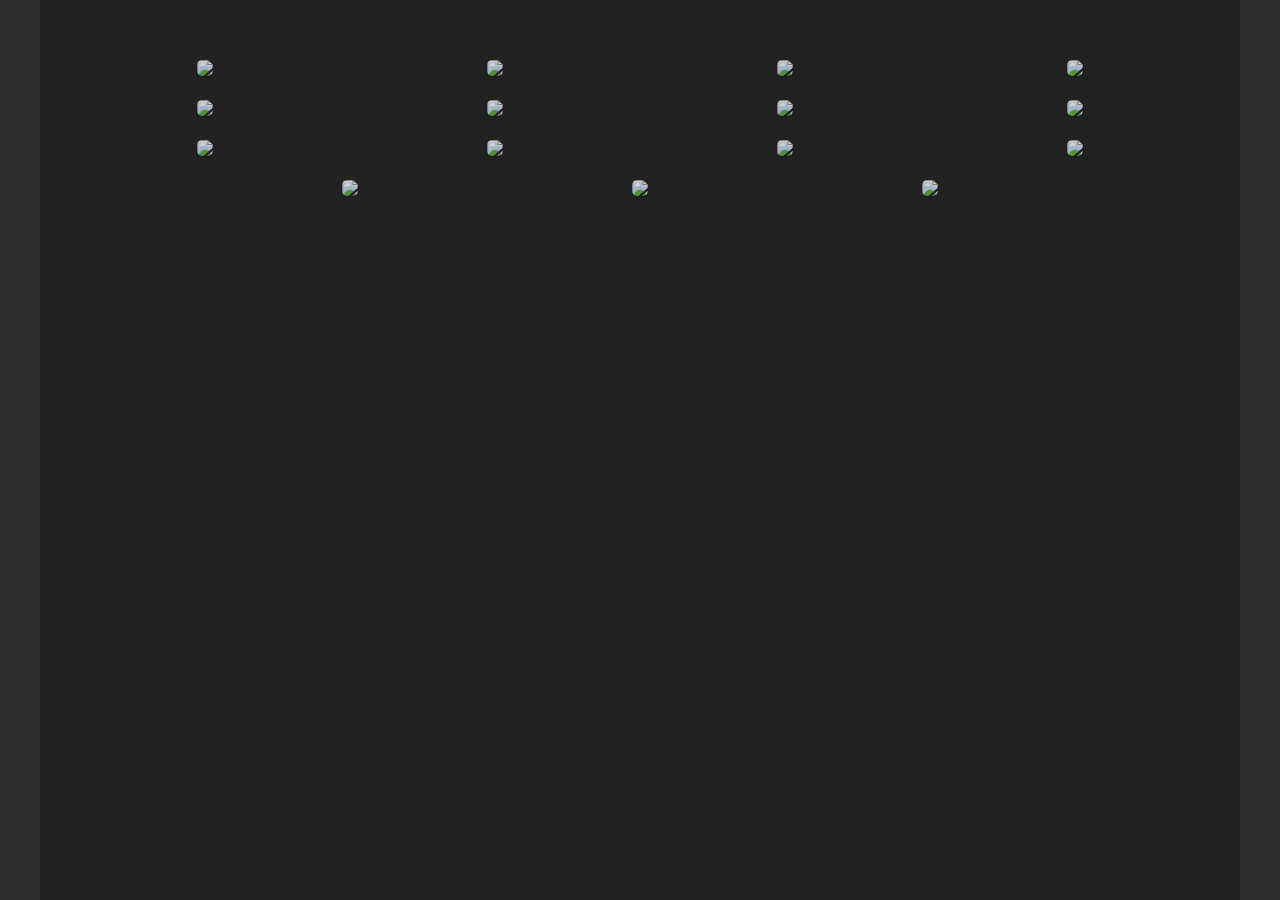
==== index.html @ e43fe4b5 "Ajuste index" ====
﻿<!DOCTYPE HTML>
<html lang="pt-br">
<head>
    <title>Komorebi - Anime List</title>

    <link rel="stylesheet" href="resources/stylesheet.css">
    <link rel="stylesheet" href="resources/modalBox.css">
    <link rel="stylesheet" href="resources/fonts.css">
    <script src="content/komorebi.js"></script>
    <script src="content/modalBox.js"></script>
</head>
<body>
    <div class="main-block centered not-growing-padding">
        <div id="animeList" class="list">
        </div>
    </div>

    <!-- Modal box -->
    <div class='modal' id='modal'>
        <div class='modalBox' id='modalBox'>
            <a class='close-modal' onclick='closeModal()'><svg viewBox='0 0 20 20'><path d='M15.898,4.045c-0.271-0.272-0.713-0.272-0.986,0l-4.71,4.711L5.493,4.045c-0.272-0.272-0.714-0.272-0.986,0s-0.272,0.714,0,0.986l4.709,4.711l-4.71,4.711c-0.272,0.271-0.272,0.713,0,0.986c0.136,0.136,0.314,0.203,0.492,0.203c0.179,0,0.357-0.067,0.493-0.203l4.711-4.711l4.71,4.711c0.137,0.136,0.314,0.203,0.494,0.203c0.178,0,0.355-0.067,0.492-0.203c0.273-0.273,0.273-0.715,0-0.986l-4.711-4.711l4.711-4.711C16.172,4.759,16.172,4.317,15.898,4.045z' fill='#FFFFFF' /></svg></a>
            <div class="iframe-container">
                <iframe id="iframeDetails">
                    <p>Your browser does not support iframes.</p>
                </iframe>
            </div>
        </div>
    </div>
    <script type="text/javascript">
        var modal = document.getElementById('modal');

        window.onclick = function (event) {
            if (event.target == modal) {
                closeModal();
            }
        }

        document.addEventListener('keydown', (e) => {
            if (e.keyCode == 27) {
                closeModal();
            }
        });
    </script>
    <!-- Modal box -->
    
    <script>
        window.onload = function () {
            appendChild('animeList', 15);
        }
    </script>
</body>
</html>
---- resources/stylesheet.css ----
﻿body {
    margin: 0px;
    background: #2B2B2B;
    font-family: 'Roboto';
}

::-webkit-scrollbar-thumb {
    background: #4A545E;
}
    
::-webkit-scrollbar {
    width: 10px;
    background: #1C1C1C;
}

.main-block {
    width: 100%;
    max-width: 1200px;
    background: rgba(0, 0, 0, 0.2);
    padding: 50px 20px;
    height: auto;
    min-height: 100vh;
}

.centered {
    margin-left: auto;
    margin-right: auto;
}

.not-growing-padding {
    -moz-box-sizing: border-box;
    -webkit-box-sizing: border-box;
    box-sizing: border-box;
}

button:focus, input:focus {
    outline: 0;
}

.transation-effect-1s {
    -webkit-transition: all 1s ease;
    -moz-transition: all 1s ease;
    -o-transition: all 1s ease;
    transition: all 1s ease;
}

.transation-effect-05s {
    -webkit-transition: all .5s ease;
    -moz-transition: all .5s ease;
    -o-transition: all .5s ease;
    transition: all .5s ease;
}

/* Anime List
--------------------------------*/

.list {
    display: flex;
    flex-wrap: wrap;
    justify-content: center;
}

    .list .list-item {
        width: 100%;
        max-width: 25%;
        padding: 10px;
    }

    .list:hover .anime-button {
        opacity: .2;
    }
    
    .list .anime-button {
        opacity: .8;
    }
    
    .list .anime-button:hover {
        opacity: 1;
    }
    
@media (max-width: 1100px) {

    .list .list-item {
        max-width: 33%;
    }
}

@media (max-width: 800px) {

    .list .list-item {
        max-width: 50%;
    }
}


@media (max-width: 450px) {
    .list {
        flex-flow: column nowrap;
    }
    
        .list .list-item {
            max-width: 100%;
        }
}

/* Anime Items
--------------------------------*/

.anime-button {
    display: block;
    background: transparent;
    border: none;
    font: inherit;
    padding: 0px;
    width: 100%;
}

.anime-button img {
    box-shadow: 0 1px 3px rgba(0,0,0,0.12), 0 1px 2px rgba(0,0,0,0.24);
    width: 100%;
    -webkit-border-radius: 5px;
    -moz-border-radius: 5px;
    border-radius: 5px;
}
    .anime-button:hover {
        cursor: pointer;
    }

    .anime-button:hover img {
        box-shadow: 0 14px 28px rgba(0,0,0,0.25), 0 5px 10px rgba(0,0,0,0.22);
        transform: scale(1.05, 1.05);
        -webkit-transform: scale(1.05, 1.05);
        -moz-transform: scale(1.05, 1.05);
        -o-transform: scale(1.05, 1.05);
        -ms-transform: scale(1.05, 1.05);
    }
---- resources/modalBox.css ----
﻿/* Modal
----------------------------- */
.modal {
    display: block;
    position: fixed;
    z-index: -1;
    padding-top: 100px;
    left: 0;
    top: 0;
    width: 100%;
    height: 100%;
    overflow: auto;
    opacity: 0;
    background-color: rgba(0, 0, 0, 0.6);
    -webkit-transition: all 0.5s ease-in-out;
    -moz-transition: all 0.5s ease-in-out;
    -o-transition: all 0.5s ease-in-out;
    transition: all 0.5s ease-in-out;
}

    .modal.ativo {
        opacity: 1;
        z-index: 1;
        -webkit-transition: all 0.5s ease-in-out;
        -moz-transition: all 0.5s ease-in-out;
        -o-transition: all 0.5s ease-in-out;
        transition: all 0.5s ease-in-out;
    }

.modalBox {
    background-color: #1C1C1C;
    display: block;
    opacity: 1;
    position: absolute;
    right: -900px;
    top: 0;
    width: 900px;
    padding: 50px 25px;
    overflow-y: auto;
    -moz-box-sizing: border-box;
    -webkit-box-sizing: border-box;
    box-sizing: border-box;
    -webkit-transition: all 0.5s ease-in-out;
    -moz-transition: all 0.5s ease-in-out;
    -o-transition: all 0.5s ease-in-out;
    transition: all 0.5s ease-in-out;
}

    .modalBox.ativo {
        right: 0%;
        -webkit-transition: all 1s ease-in-out;
        -moz-transition: all 1s ease-in-out;
        -o-transition: all 1s ease-in-out;
        transition: all 1s ease-in-out;
    }

.close-modal {
    position: absolute;
    cursor: pointer;
    top: 15px;
    right: 15px;
    opacity: 1;
}

    .close-modal svg {
        width: 1.75em;
        height: 1.75em;
    }

@media only screen and (max-width: 900px) {
    .modalBox {
        position: fixed;
        top: 0;
        left: 0;
        margin-top: 0px !important;
        margin-left: 0px !important;
        width: 100%;
        height: 100%;
        max-height: none;
        -webkit-overflow-scrolling: touch;
        padding: 50px 25px !important;
    }

    .iframe-container iframe {
        height: calc(100vh - 105px) !important;
    }
}


@media (max-width: 500px) {
    .modalBox.ativo {
        -webkit-transition: all 0.3s ease-in-out;
        -moz-transition: all 0.3s ease-in-out;
        -o-transition: all 0.3s ease-in-out;
        transition: all 0.3s ease-in-out;
    }
}

.iframe-container iframe {
    width: 100%;
    height: calc(100vh - 100px);
    border: 0;
    overflow-x: hidden;
}
---- resources/fonts.css ----
@font-face {
    font-family: 'Roboto';
    src: URL('fonts/Roboto.ttf') format('truetype');
}

@font-face {
    font-family: 'font-awesome';
    src: URL('fonts/font-awesome.otf') format('opentype');
}

@font-face {
    font-family: 'Montserrat';
    src: URL('fonts/Montserrat.ttf') format('truetype');
}
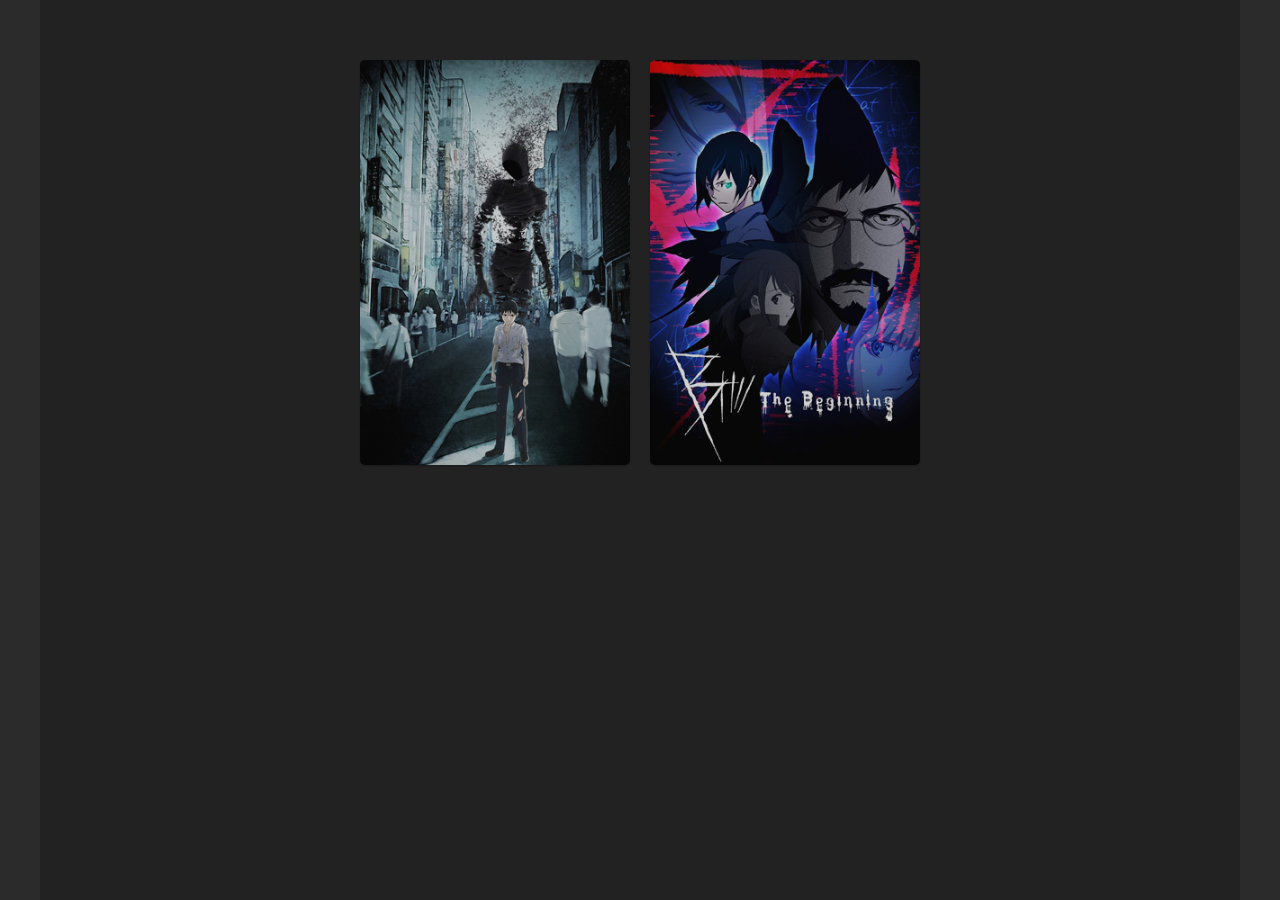
==== commit a81c41a2: "favicon" ====
--- a/index.html
+++ b/index.html
@@ -1,14 +1,17 @@
 ﻿<!DOCTYPE HTML>
 <html lang="pt-br">
+
 <head>
+    <meta charset="utf-8" />
     <title>Komorebi - Anime List</title>
 
+    <link rel="icon" href="resources/images/play-button.png">
     <link rel="stylesheet" href="resources/stylesheet.css">
     <link rel="stylesheet" href="resources/modalBox.css">
-    <link rel="stylesheet" href="resources/fonts.css">
     <script src="content/komorebi.js"></script>
     <script src="content/modalBox.js"></script>
 </head>
+
 <body>
     <div class="main-block centered not-growing-padding">
         <div id="animeList" class="list">
@@ -18,7 +21,10 @@
     <!-- Modal box -->
     <div class='modal' id='modal'>
         <div class='modalBox' id='modalBox'>
-            <a class='close-modal' onclick='closeModal()'><svg viewBox='0 0 20 20'><path d='M15.898,4.045c-0.271-0.272-0.713-0.272-0.986,0l-4.71,4.711L5.493,4.045c-0.272-0.272-0.714-0.272-0.986,0s-0.272,0.714,0,0.986l4.709,4.711l-4.71,4.711c-0.272,0.271-0.272,0.713,0,0.986c0.136,0.136,0.314,0.203,0.492,0.203c0.179,0,0.357-0.067,0.493-0.203l4.711-4.711l4.71,4.711c0.137,0.136,0.314,0.203,0.494,0.203c0.178,0,0.355-0.067,0.492-0.203c0.273-0.273,0.273-0.715,0-0.986l-4.711-4.711l4.711-4.711C16.172,4.759,16.172,4.317,15.898,4.045z' fill='#FFFFFF' /></svg></a>
+            <a class='close-modal' onclick='closeModal()'><svg viewBox='0 0 20 20'>
+                    <path
+                        d='M15.898,4.045c-0.271-0.272-0.713-0.272-0.986,0l-4.71,4.711L5.493,4.045c-0.272-0.272-0.714-0.272-0.986,0s-0.272,0.714,0,0.986l4.709,4.711l-4.71,4.711c-0.272,0.271-0.272,0.713,0,0.986c0.136,0.136,0.314,0.203,0.492,0.203c0.179,0,0.357-0.067,0.493-0.203l4.711-4.711l4.71,4.711c0.137,0.136,0.314,0.203,0.494,0.203c0.178,0,0.355-0.067,0.492-0.203c0.273-0.273,0.273-0.715,0-0.986l-4.711-4.711l4.711-4.711C16.172,4.759,16.172,4.317,15.898,4.045z'
+                        fill='#FFFFFF' /></svg></a>
             <div class="iframe-container">
                 <iframe id="iframeDetails">
                     <p>Your browser does not support iframes.</p>
@@ -42,11 +48,12 @@
         });
     </script>
     <!-- Modal box -->
-    
+
     <script>
         window.onload = function () {
             appendChild('animeList', 15);
         }
     </script>
 </body>
+
 </html>--- a/resources/stylesheet.css
+++ b/resources/stylesheet.css
@@ -1,4 +1,6 @@
-﻿body {
+﻿@import "fonts.css";
+
+body {
     margin: 0px;
     background: #2B2B2B;
     font-family: 'Roboto';
@@ -7,7 +9,7 @@
 ::-webkit-scrollbar-thumb {
     background: #4A545E;
 }
-    
+
 ::-webkit-scrollbar {
     width: 10px;
     background: #1C1C1C;
@@ -60,47 +62,47 @@
     justify-content: center;
 }
 
-    .list .list-item {
-        width: 100%;
-        max-width: 25%;
-        padding: 10px;
-    }
+.list .list-item {
+    width: 100%;
+    max-width: 25%;
+    padding: 10px;
+    -webkit-transition: all .5s ease;
+    -moz-transition: all .5s ease;
+    -o-transition: all .5s ease;
+    transition: all .5s ease;
+}
 
-    .list:hover .anime-button {
-        opacity: .2;
-    }
-    
-    .list .anime-button {
-        opacity: .8;
-    }
-    
-    .list .anime-button:hover {
-        opacity: 1;
-    }
-    
+.list:hover .anime-button {
+    opacity: .2;
+}
+
+.list .anime-button {
+    opacity: .8;
+}
+
+.list .anime-button:hover {
+    opacity: 1;
+}
+
 @media (max-width: 1100px) {
-
     .list .list-item {
         max-width: 33%;
     }
 }
 
 @media (max-width: 800px) {
-
     .list .list-item {
         max-width: 50%;
     }
 }
 
-
 @media (max-width: 450px) {
     .list {
         flex-flow: column nowrap;
     }
-    
-        .list .list-item {
-            max-width: 100%;
-        }
+    .list .list-item {
+        max-width: 100%;
+    }
 }
 
 /* Anime Items
@@ -116,21 +118,22 @@
 }
 
 .anime-button img {
-    box-shadow: 0 1px 3px rgba(0,0,0,0.12), 0 1px 2px rgba(0,0,0,0.24);
+    box-shadow: 0 1px 3px rgba(0, 0, 0, 0.12), 0 1px 2px rgba(0, 0, 0, 0.24);
     width: 100%;
     -webkit-border-radius: 5px;
     -moz-border-radius: 5px;
     border-radius: 5px;
 }
-    .anime-button:hover {
-        cursor: pointer;
-    }
 
-    .anime-button:hover img {
-        box-shadow: 0 14px 28px rgba(0,0,0,0.25), 0 5px 10px rgba(0,0,0,0.22);
-        transform: scale(1.05, 1.05);
-        -webkit-transform: scale(1.05, 1.05);
-        -moz-transform: scale(1.05, 1.05);
-        -o-transform: scale(1.05, 1.05);
-        -ms-transform: scale(1.05, 1.05);
-    }
+.anime-button:hover {
+    cursor: pointer;
+}
+
+.anime-button:hover img {
+    box-shadow: 0 14px 28px rgba(0, 0, 0, 0.25), 0 5px 10px rgba(0, 0, 0, 0.22);
+    transform: scale(1.05, 1.05);
+    -webkit-transform: scale(1.05, 1.05);
+    -moz-transform: scale(1.05, 1.05);
+    -o-transform: scale(1.05, 1.05);
+    -ms-transform: scale(1.05, 1.05);
+}--- a/resources/modalBox.css
+++ b/resources/modalBox.css
@@ -1,5 +1,6 @@
 ﻿/* Modal
 ----------------------------- */
+
 .modal {
     display: block;
     position: fixed;
@@ -18,14 +19,14 @@
     transition: all 0.5s ease-in-out;
 }
 
-    .modal.ativo {
-        opacity: 1;
-        z-index: 1;
-        -webkit-transition: all 0.5s ease-in-out;
-        -moz-transition: all 0.5s ease-in-out;
-        -o-transition: all 0.5s ease-in-out;
-        transition: all 0.5s ease-in-out;
-    }
+.modal.ativo {
+    opacity: 1;
+    z-index: 1;
+    -webkit-transition: all 0.5s ease-in-out;
+    -moz-transition: all 0.5s ease-in-out;
+    -o-transition: all 0.5s ease-in-out;
+    transition: all 0.5s ease-in-out;
+}
 
 .modalBox {
     background-color: #1C1C1C;
@@ -46,13 +47,13 @@
     transition: all 0.5s ease-in-out;
 }
 
-    .modalBox.ativo {
-        right: 0%;
-        -webkit-transition: all 1s ease-in-out;
-        -moz-transition: all 1s ease-in-out;
-        -o-transition: all 1s ease-in-out;
-        transition: all 1s ease-in-out;
-    }
+.modalBox.ativo {
+    right: 0%;
+    -webkit-transition: all 1s ease-in-out;
+    -moz-transition: all 1s ease-in-out;
+    -o-transition: all 1s ease-in-out;
+    transition: all 1s ease-in-out;
+}
 
 .close-modal {
     position: absolute;
@@ -62,10 +63,10 @@
     opacity: 1;
 }
 
-    .close-modal svg {
-        width: 1.75em;
-        height: 1.75em;
-    }
+.close-modal svg {
+    width: 1.75em;
+    height: 1.75em;
+}
 
 @media only screen and (max-width: 900px) {
     .modalBox {
@@ -80,19 +81,14 @@
         -webkit-overflow-scrolling: touch;
         padding: 50px 25px !important;
     }
-
     .iframe-container iframe {
         height: calc(100vh - 105px) !important;
     }
-}
-
-
-@media (max-width: 500px) {
     .modalBox.ativo {
-        -webkit-transition: all 0.3s ease-in-out;
-        -moz-transition: all 0.3s ease-in-out;
-        -o-transition: all 0.3s ease-in-out;
-        transition: all 0.3s ease-in-out;
+        -webkit-transition: all 0.1s ease-in-out;
+        -moz-transition: all 0.1s ease-in-out;
+        -o-transition: all 0.1s ease-in-out;
+        transition: all 0.1s ease-in-out;
     }
 }
 
@@ -101,4 +97,4 @@
     height: calc(100vh - 100px);
     border: 0;
     overflow-x: hidden;
-}
+}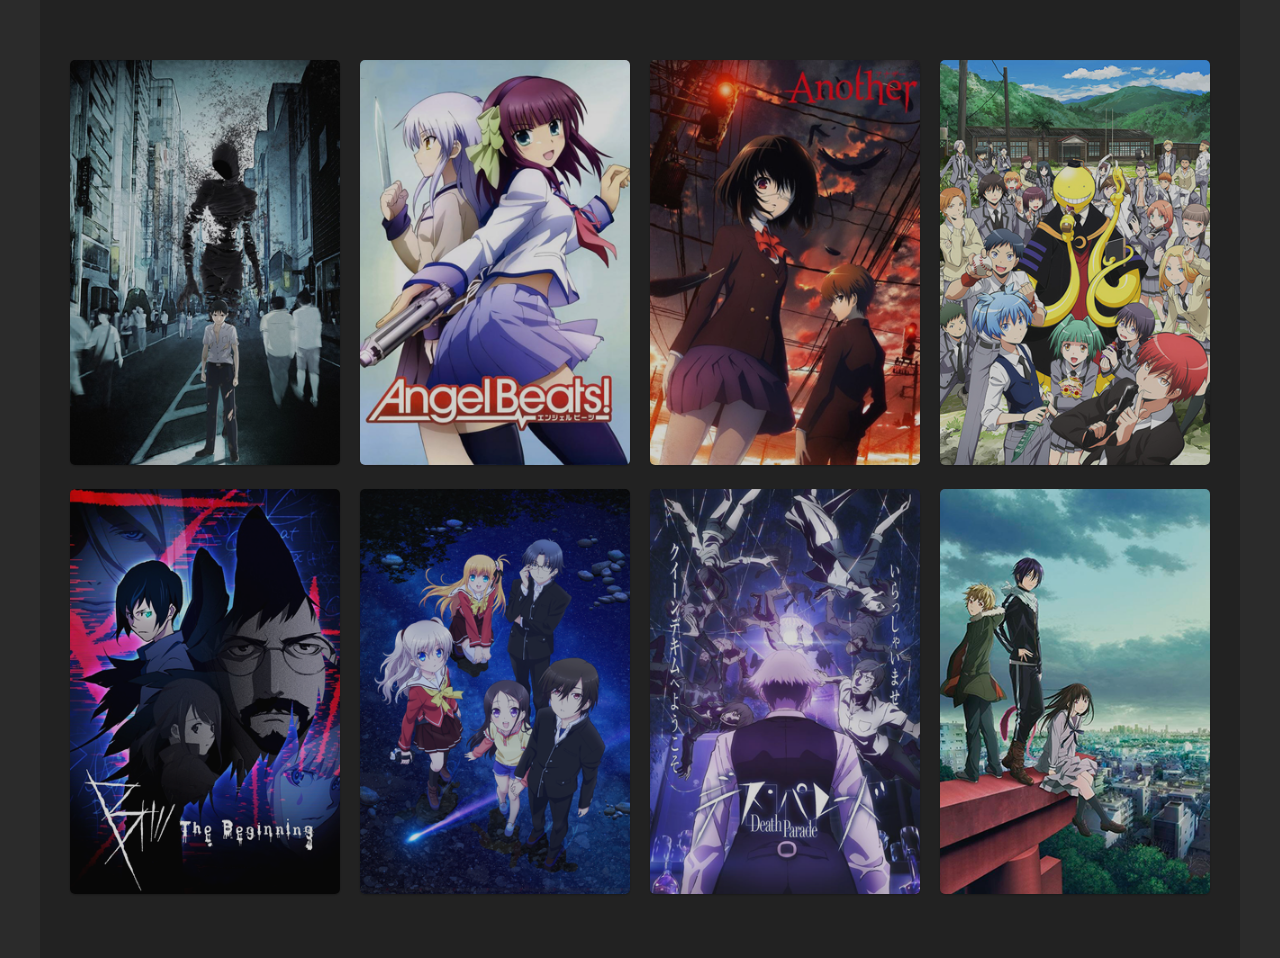
==== commit ff2c7eee: "Update index.html" ====
--- a/index.html
+++ b/index.html
@@ -2,6 +2,7 @@
 <html lang="pt-br">
 
 <head>
+    <meta name="viewport" content="width=device-width,initial-scale=1.0">
     <meta charset="utf-8" />
     <title>Komorebi - Anime List</title>
 
@@ -56,4 +57,4 @@
     </script>
 </body>
 
-</html>+</html>
